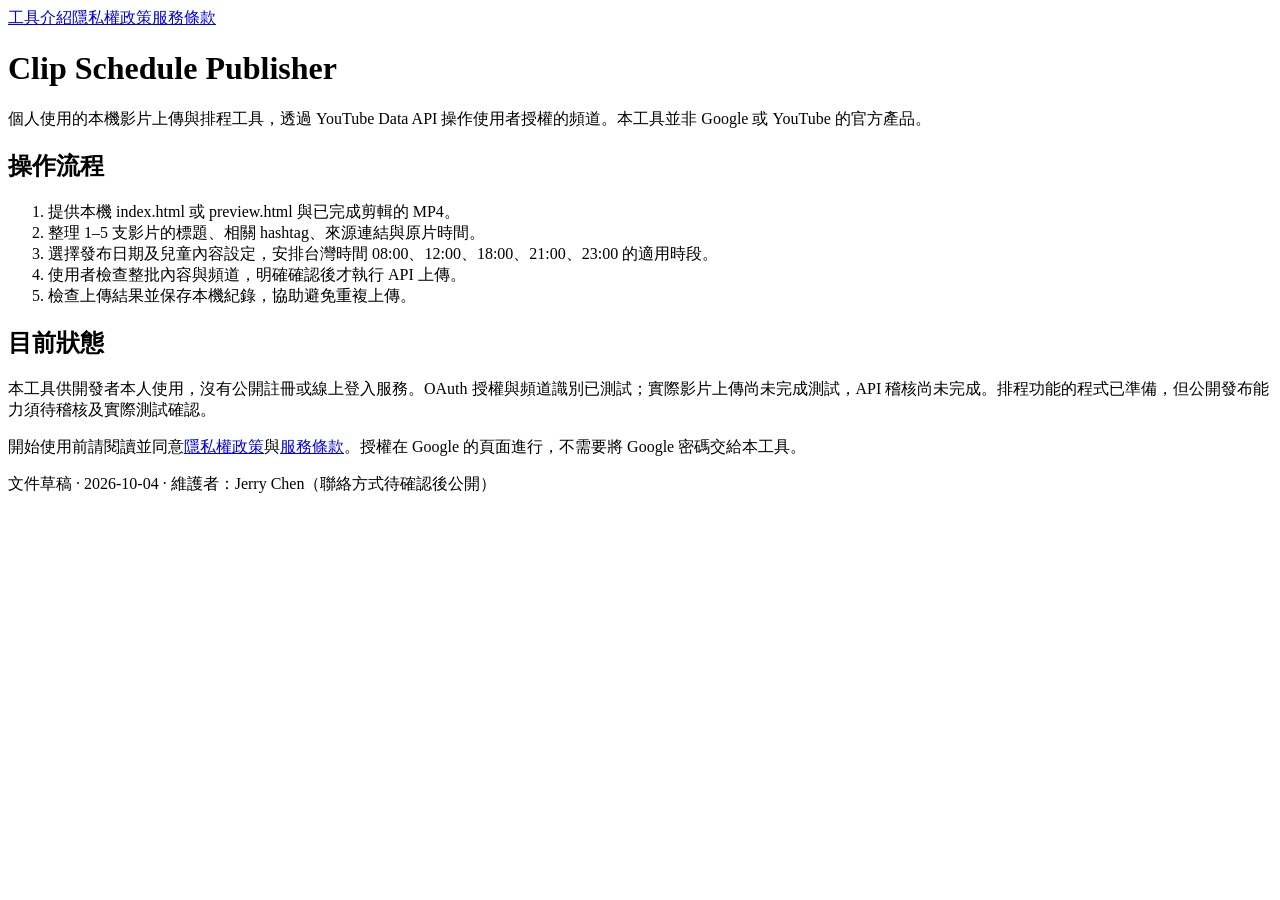
==== index.html @ 890daa05 "Add index.html for publisher documentation" ====
<!doctype html><html lang="zh-Hant"><meta charset="utf-8"><meta name="viewport" content="width=device-width,initial-scale=1"><title>Clip Schedule Publisher</title><link rel="stylesheet" href="style.css"><main><nav><a href="index.html">工具介紹</a><a href="privacy.html">隱私權政策</a><a href="terms.html">服務條款</a></nav><h1>Clip Schedule Publisher</h1><p>個人使用的本機影片上傳與排程工具，透過 YouTube Data API 操作使用者授權的頻道。本工具並非 Google 或 YouTube 的官方產品。</p><h2>操作流程</h2><ol><li>提供本機 index.html 或 preview.html 與已完成剪輯的 MP4。</li><li>整理 1–5 支影片的標題、相關 hashtag、來源連結與原片時間。</li><li>選擇發布日期及兒童內容設定，安排台灣時間 08:00、12:00、18:00、21:00、23:00 的適用時段。</li><li>使用者檢查整批內容與頻道，明確確認後才執行 API 上傳。</li><li>檢查上傳結果並保存本機紀錄，協助避免重複上傳。</li></ol><h2>目前狀態</h2><p>本工具供開發者本人使用，沒有公開註冊或線上登入服務。OAuth 授權與頻道識別已測試；實際影片上傳尚未完成測試，API 稽核尚未完成。排程功能的程式已準備，但公開發布能力須待稽核及實際測試確認。</p><p>開始使用前請閱讀並同意<a href="privacy.html">隱私權政策</a>與<a href="terms.html">服務條款</a>。授權在 Google 的頁面進行，不需要將 Google 密碼交給本工具。</p><footer>文件草稿 · 2026-10-04 · 維護者：Jerry Chen（聯絡方式待確認後公開）</footer></main></html>
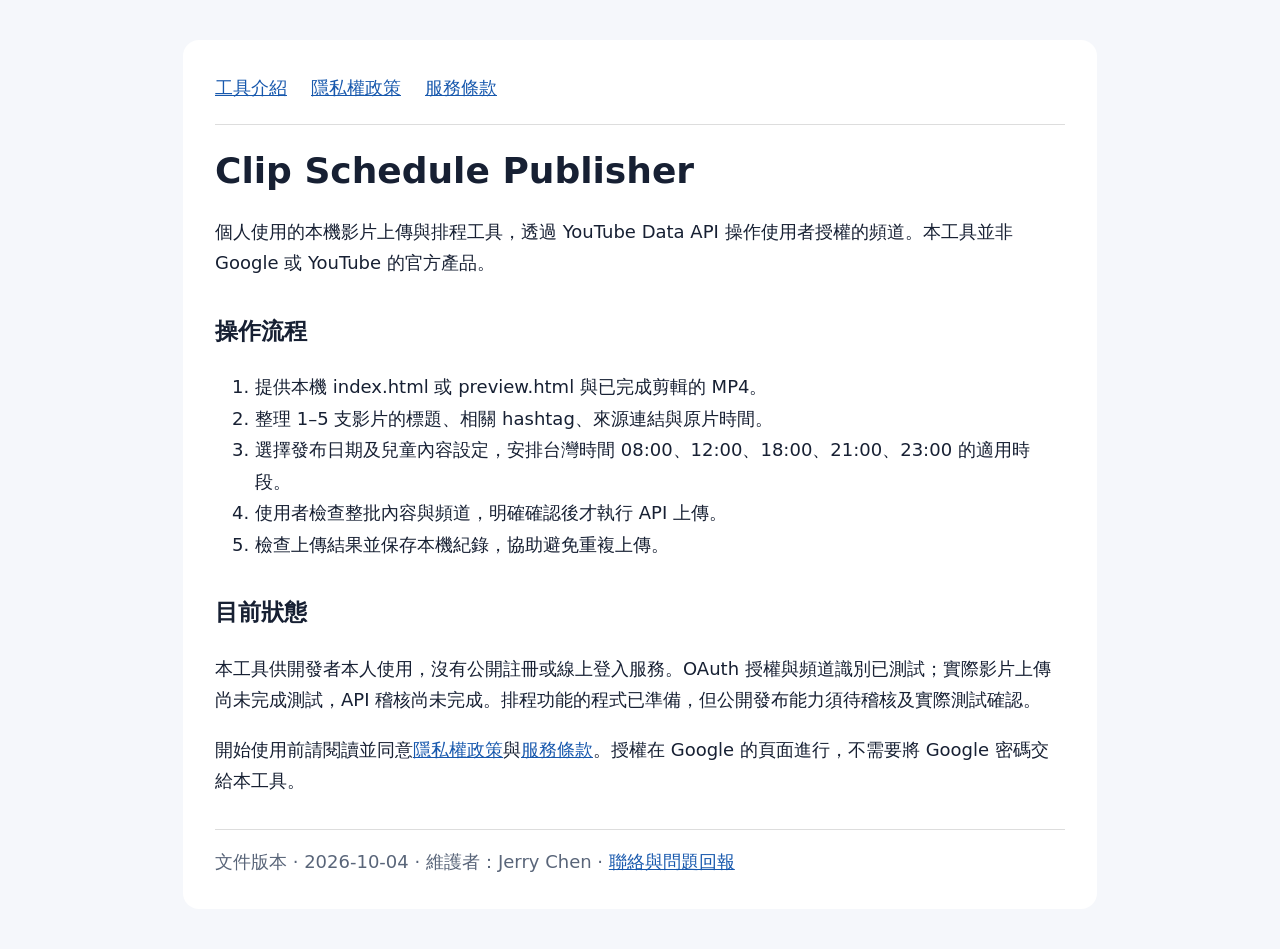
==== commit 8a280d29: "Provide public support contact and version policy documents" ====
--- a/index.html
+++ b/index.html
@@ -1 +1 @@
-<!doctype html><html lang="zh-Hant"><meta charset="utf-8"><meta name="viewport" content="width=device-width,initial-scale=1"><title>Clip Schedule Publisher</title><link rel="stylesheet" href="style.css"><main><nav><a href="index.html">工具介紹</a><a href="privacy.html">隱私權政策</a><a href="terms.html">服務條款</a></nav><h1>Clip Schedule Publisher</h1><p>個人使用的本機影片上傳與排程工具，透過 YouTube Data API 操作使用者授權的頻道。本工具並非 Google 或 YouTube 的官方產品。</p><h2>操作流程</h2><ol><li>提供本機 index.html 或 preview.html 與已完成剪輯的 MP4。</li><li>整理 1–5 支影片的標題、相關 hashtag、來源連結與原片時間。</li><li>選擇發布日期及兒童內容設定，安排台灣時間 08:00、12:00、18:00、21:00、23:00 的適用時段。</li><li>使用者檢查整批內容與頻道，明確確認後才執行 API 上傳。</li><li>檢查上傳結果並保存本機紀錄，協助避免重複上傳。</li></ol><h2>目前狀態</h2><p>本工具供開發者本人使用，沒有公開註冊或線上登入服務。OAuth 授權與頻道識別已測試；實際影片上傳尚未完成測試，API 稽核尚未完成。排程功能的程式已準備，但公開發布能力須待稽核及實際測試確認。</p><p>開始使用前請閱讀並同意<a href="privacy.html">隱私權政策</a>與<a href="terms.html">服務條款</a>。授權在 Google 的頁面進行，不需要將 Google 密碼交給本工具。</p><footer>文件草稿 · 2026-10-04 · 維護者：Jerry Chen（聯絡方式待確認後公開）</footer></main></html>
+<!doctype html><html lang="zh-Hant"><meta charset="utf-8"><meta name="viewport" content="width=device-width,initial-scale=1"><title>Clip Schedule Publisher</title><link rel="stylesheet" href="style.css"><main><nav><a href="index.html">工具介紹</a><a href="privacy.html">隱私權政策</a><a href="terms.html">服務條款</a></nav><h1>Clip Schedule Publisher</h1><p>個人使用的本機影片上傳與排程工具，透過 YouTube Data API 操作使用者授權的頻道。本工具並非 Google 或 YouTube 的官方產品。</p><h2>操作流程</h2><ol><li>提供本機 index.html 或 preview.html 與已完成剪輯的 MP4。</li><li>整理 1–5 支影片的標題、相關 hashtag、來源連結與原片時間。</li><li>選擇發布日期及兒童內容設定，安排台灣時間 08:00、12:00、18:00、21:00、23:00 的適用時段。</li><li>使用者檢查整批內容與頻道，明確確認後才執行 API 上傳。</li><li>檢查上傳結果並保存本機紀錄，協助避免重複上傳。</li></ol><h2>目前狀態</h2><p>本工具供開發者本人使用，沒有公開註冊或線上登入服務。OAuth 授權與頻道識別已測試；實際影片上傳尚未完成測試，API 稽核尚未完成。排程功能的程式已準備，但公開發布能力須待稽核及實際測試確認。</p><p>開始使用前請閱讀並同意<a href="privacy.html">隱私權政策</a>與<a href="terms.html">服務條款</a>。授權在 Google 的頁面進行，不需要將 Google 密碼交給本工具。</p><footer>文件版本 · 2026-10-04 · 維護者：Jerry Chen · <a href="https://github.com/JerryChen716/clip-schedule-publisher/issues">聯絡與問題回報</a></footer></main></html>
--- a/style.css
+++ b/style.css
@@ -0,0 +1 @@
+body{margin:0;background:#f5f7fb;color:#172033;font:18px/1.75 system-ui,sans-serif}main{max-width:850px;margin:40px auto;padding:32px;background:white;border-radius:16px}nav{display:flex;gap:24px;flex-wrap:wrap;border-bottom:1px solid #ddd;padding-bottom:20px}a{color:#1758ad}h1{line-height:1.2}h2{font-size:1.3em;margin-top:32px}footer{border-top:1px solid #ddd;margin-top:32px;padding-top:16px;color:#596579}@media(max-width:600px){main{margin:0;padding:24px;border-radius:0}}
